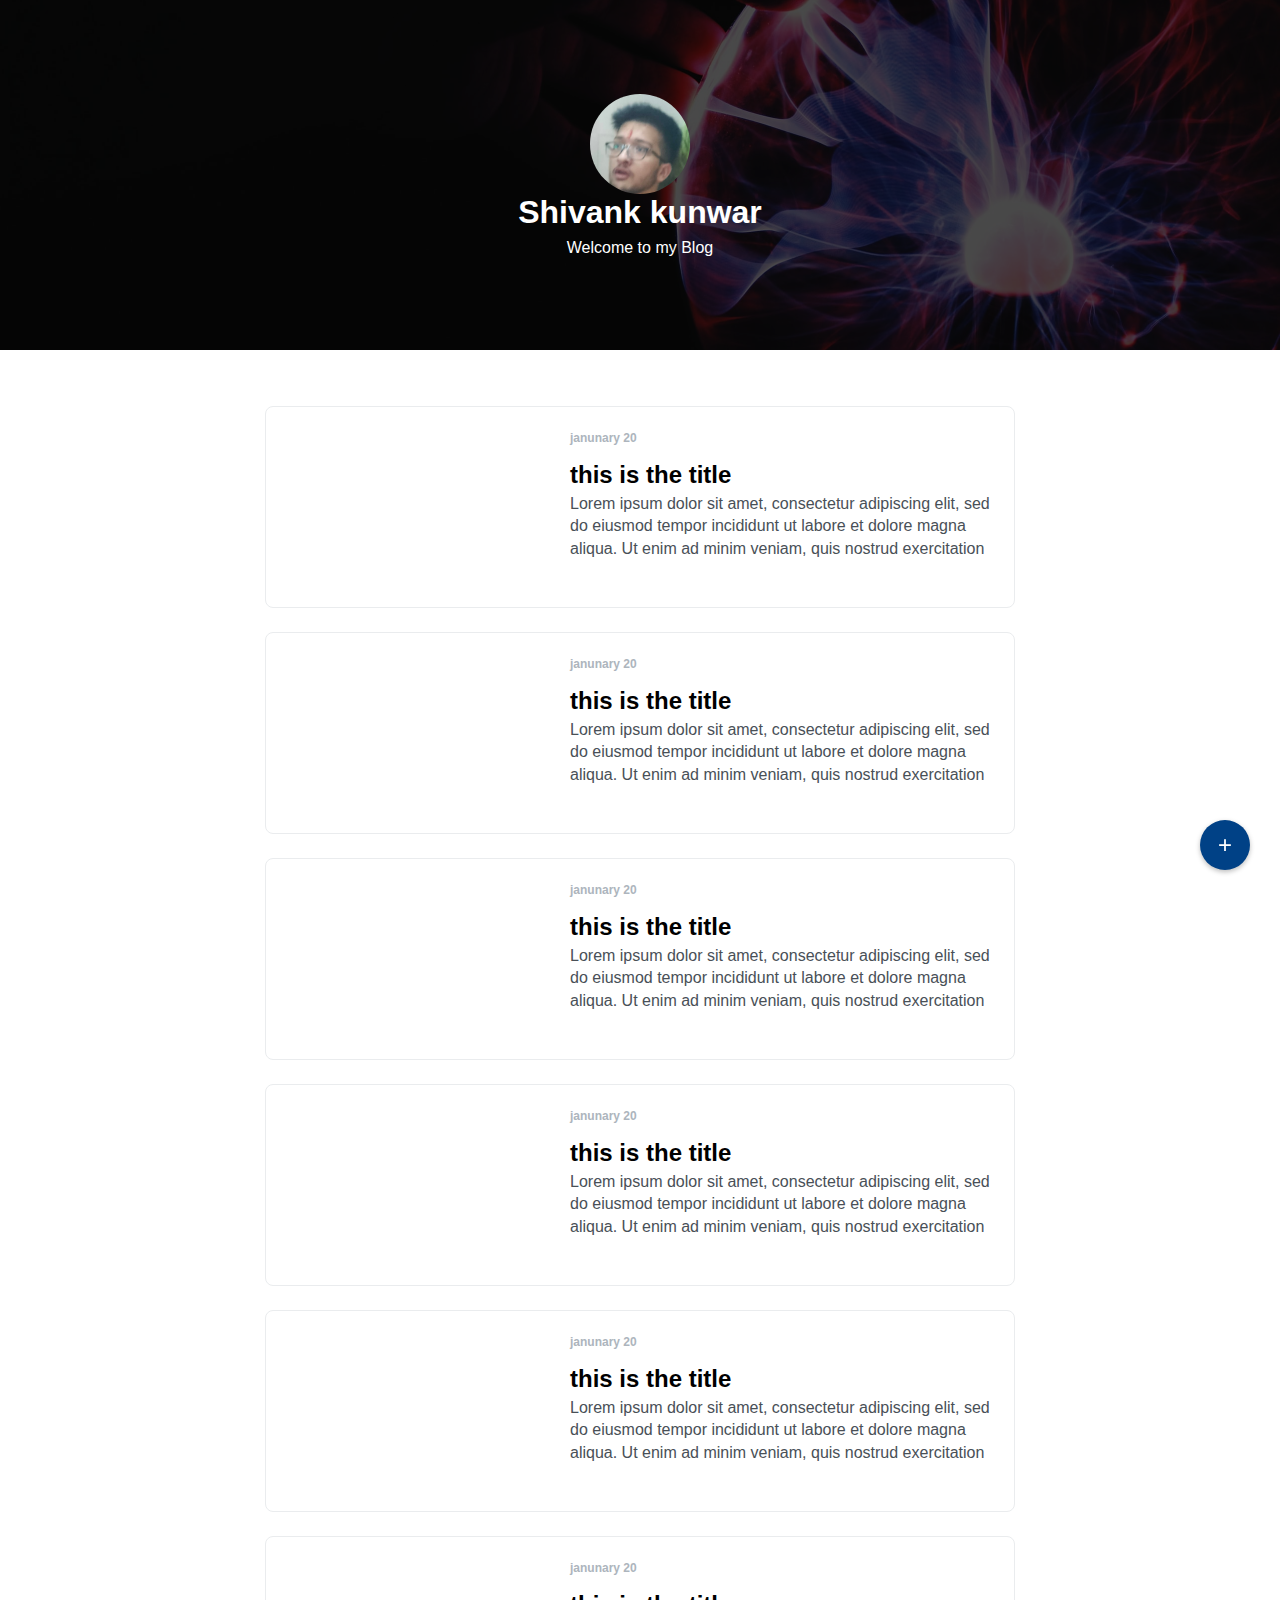
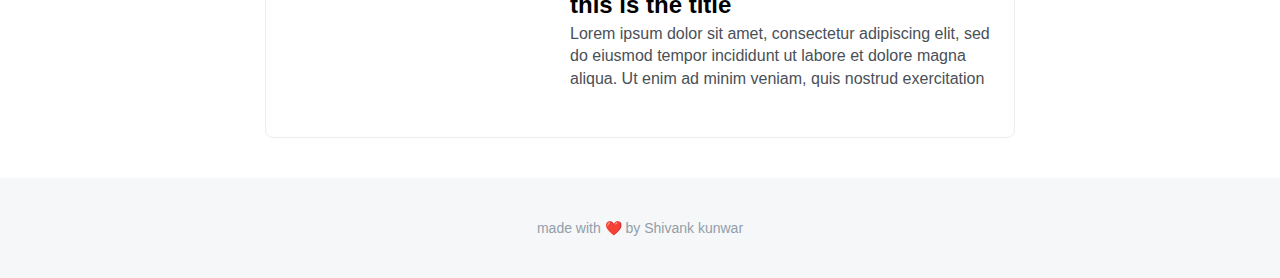
==== APP/exercises/index.html @ 14d7e5e0 "working on api connection" ====
<!DOCTYPE html>
<html>
    <head>
        <meta charset="utf-8">
        <meta http-equiv="X-UA-Compatible" content="IE=edge">
        <title>My Blog</title>
        <meta name="description" content="">
        <meta name="viewport" content="width=device-width, initial-scale=1">
        <link rel="stylesheet" href="style/style.css">
    </head>
    <body>
        <div class="add-post">
            <a href="new-post.html">
                <div class="nav-button nav-post-button">+</div>
            </a>
        </div>
        <header>
            <div class="profile-image"></div>
            
            <div class="profile-name">Shivank kunwar</div>
            <div class="subtext">Welcome to my Blog </div>
        </header>
        <div class="main">
            <div class="main-container">
                <div class="post">
                    <div class="post-image">
                        
                    </div>
                    <div class="post-content">
                        <div class="post-date">
                            janunary 20
                        </div>
                        <div class="post-title"><h4>this is the title</h4>
                            
                        </div>
                        <div class="post-text">
                            Lorem ipsum dolor sit amet, consectetur adipiscing elit, sed do eiusmod tempor incididunt ut labore et dolore magna aliqua. Ut enim ad minim veniam, quis nostrud exercitation ullamco laboris nisi ut aliquip ex ea commodo consequat. Duis aute irure dolor in reprehenderit in voluptate velit esse cillum dolore eu fugiat nulla pariatur. Excepteur sint occaecat cupidatat non proident, sunt in culpa qui officia deserunt mollit anim id est laborum
                        </div>
                    </div>
                </div>
                <div class="post">
                    <div class="post-image">
                        
                    </div>
                    <div class="post-content">
                        <div class="post-date">
                            janunary 20
                        </div>
                        <div class="post-title"><h4>this is the title</h4>
                            
                        </div>
                        <div class="post-text">
                            Lorem ipsum dolor sit amet, consectetur adipiscing elit, sed do eiusmod tempor incididunt ut labore et dolore magna aliqua. Ut enim ad minim veniam, quis nostrud exercitation ullamco laboris nisi ut aliquip ex ea commodo consequat. Duis aute irure dolor in reprehenderit in voluptate velit esse cillum dolore eu fugiat nulla pariatur. Excepteur sint occaecat cupidatat non proident, sunt in culpa qui officia deserunt mollit anim id est laborum
                        </div>
                    </div>
                </div>
                <div class="post">
                    <div class="post-image">
                        
                    </div>
                    <div class="post-content">
                        <div class="post-date">
                            janunary 20
                        </div>
                        <div class="post-title"><h4>this is the title</h4>
                            
                        </div>
                        <div class="post-text">
                            Lorem ipsum dolor sit amet, consectetur adipiscing elit, sed do eiusmod tempor incididunt ut labore et dolore magna aliqua. Ut enim ad minim veniam, quis nostrud exercitation ullamco laboris nisi ut aliquip ex ea commodo consequat. Duis aute irure dolor in reprehenderit in voluptate velit esse cillum dolore eu fugiat nulla pariatur. Excepteur sint occaecat cupidatat non proident, sunt in culpa qui officia deserunt mollit anim id est laborum
                        </div>
                    </div>
                </div>
                <div class="post">
                    <div class="post-image">
                        
                    </div>
                    <div class="post-content">
                        <div class="post-date">
                            janunary 20
                        </div>
                        <div class="post-title"><h4>this is the title</h4>
                            
                        </div>
                        <div class="post-text">
                            Lorem ipsum dolor sit amet, consectetur adipiscing elit, sed do eiusmod tempor incididunt ut labore et dolore magna aliqua. Ut enim ad minim veniam, quis nostrud exercitation ullamco laboris nisi ut aliquip ex ea commodo consequat. Duis aute irure dolor in reprehenderit in voluptate velit esse cillum dolore eu fugiat nulla pariatur. Excepteur sint occaecat cupidatat non proident, sunt in culpa qui officia deserunt mollit anim id est laborum
                        </div>
                    </div>
                </div>
                <div class="post">
                    <div class="post-image">
                        
                    </div>
                    <div class="post-content">
                        <div class="post-date">
                            janunary 20
                        </div>
                        <div class="post-title"><h4>this is the title</h4>
                            
                        </div>
                        <div class="post-text">
                            Lorem ipsum dolor sit amet, consectetur adipiscing elit, sed do eiusmod tempor incididunt ut labore et dolore magna aliqua. Ut enim ad minim veniam, quis nostrud exercitation ullamco laboris nisi ut aliquip ex ea commodo consequat. Duis aute irure dolor in reprehenderit in voluptate velit esse cillum dolore eu fugiat nulla pariatur. Excepteur sint occaecat cupidatat non proident, sunt in culpa qui officia deserunt mollit anim id est laborum
                        </div>
                    </div>
                </div>
                <div class="post">
                    <div class="post-image">
                        
                    </div>
                    <div class="post-content">
                        <div class="post-date">
                            janunary 20
                        </div>
                        <div class="post-title"><h4>this is the title</h4>
                            
                        </div>
                        <div class="post-text">
                            Lorem ipsum dolor sit amet, consectetur adipiscing elit, sed do eiusmod tempor incididunt ut labore et dolore magna aliqua. Ut enim ad minim veniam, quis nostrud exercitation ullamco laboris nisi ut aliquip ex ea commodo consequat. Duis aute irure dolor in reprehenderit in voluptate velit esse cillum dolore eu fugiat nulla pariatur. Excepteur sint occaecat cupidatat non proident, sunt in culpa qui officia deserunt mollit anim id est laborum
                        </div>
                    </div>
                </div>
            </div>
           
            
        </div>
        <footer>
            <p>made with ❤️ by Shivank kunwar</p>
        </footer>       
        <script src="js/index.js"></script>
    </body>
</html>
---- APP/exercises/style/style.css ----
body {
  margin: 0;
  font-family: Arial, Helvetica, sans-serif;
}

.post-link {
  text-decoration: none;
}
header {
  min-height: 350px;
  background-color: blue;
  color: white;
  display: flex;
  flex-direction: column;
  justify-content: center;
  align-items: center;
  background-image: url(../assets/banner.jpeg);
  background-size: cover;
  background-position: center;
  position: relative;
}
header > * {
  z-index: 10;
}
header::after {
  content: "";
  position: absolute;
  top: 0;
  bottom: 0;
  left: 0;
  right: 0;
  background-color: rgba(0, 0, 0, 0.7);
}
.profile-image {
  width: 100px;
  height: 100px;
  background-color: white;
  border-radius: 50%;
  background-image: url("../assets/profile\ \(2\).png");
  background-size: cover;
}
.profile-name {
  font-size: 2em;
  font-weight: bold;
}
.subtext {
  margin-top: 8px;
}
.main {
  margin-top: 32px;
  display: flex;
  justify-content: center;
}

.main-container {
  max-width: 750px;
  min-width: 600px;
  width: 100%;
  padding-left: 15px;
  padding-right: 15px;
}
.post {
  display: flex;
  border: 1px solid #eaecee;
  border-radius: 8px;
  height: 200px;
  overflow: hidden;
  transition: all 0.25s ease;
  margin-top: 24px;
}
.post:hover {
  transform: translate3d(0, -5px, 0);
  box-shadow: 0 2rem 5rem 0 rgba(0, 0, 0, 0.1);
}
.post-image {
  flex-basis: 40%;
  background-image: url(https://images.unsplash.com/photo-1610925836869-1d2550ce0de8?ixid=MXwxMjA3fDB8MHx0b3BpYy1mZWVkfDd8Ym84alFLVGFFMFl8fGVufDB8fHw%3D&ixlib=rb-1.2.1&auto=format&fit=crop&w=500&q=60);
  background-size: cover;
}

.post-content {
  flex-basis: 60%;
  padding: 24px;
}

footer {
  min-height: 100px;
  background-color: #eaecee70;
  color: #929eaa;
  display: flex;
  justify-content: center;
  align-items: center;
  margin-top: 40px;
  font-size: 14px;
}
.post-date {
  font-size: 12px;
  color: #adb5bd;
  font-weight: 600;
}

.post-title {
  margin-top: 16px;
  font-size: 1.5rem;
  columns: #333333;
  font-weight: 600;
}
.post-title h4 {
  margin: 0;
}
.post-text {
  margin-top: 4px;
  color: #495057;
  font-weight: 400;
  line-height: 1.4;
  max-height: 65px;
  overflow: hidden;
}
.nav-button.nav-post-button {
  position: fixed; /*sticks to bottom while scrolling*/
  bottom: 30px;
  right: 30px;
  font-size: 24px;

  width: 50px;
  height: 50px;
  border-radius: 50%;
  background-color: #004186;
  color: white;
  display: flex;
  justify-content: center;
  align-items: center;
  box-shadow: 0 2px 5px 0 rgba(0, 0, 0, 0.26);
  transition: all 0.25s ease;
}

.nav-button.nav-post-button:hover {
  background-color: #002349;
}
.navigation a {
  text-decoration: none;
  color: #004186;
  border: 1px solid #004186;
  border-radius: 5px;
  padding: 5px 8px;
}
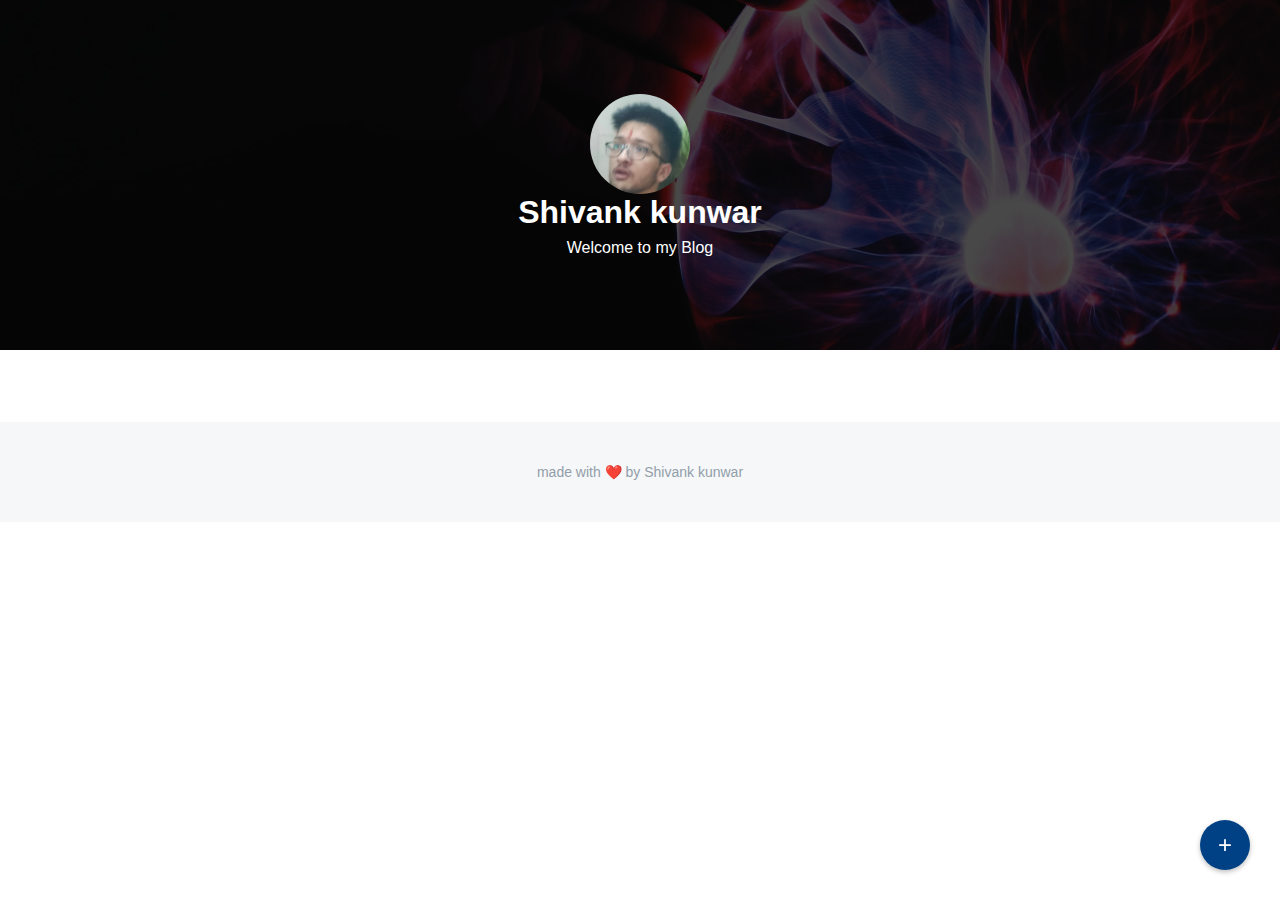
==== commit 07386b82: "final with file upload error" ====
--- a/APP/exercises/index.html
+++ b/APP/exercises/index.html
@@ -8,7 +8,7 @@
         <meta name="viewport" content="width=device-width, initial-scale=1">
         <link rel="stylesheet" href="style/style.css">
     </head>
-    <body>
+    <body class= "home-page">
         <div class="add-post">
             <a href="new-post.html">
                 <div class="nav-button nav-post-button">+</div>
@@ -21,106 +21,10 @@
             <div class="subtext">Welcome to my Blog </div>
         </header>
         <div class="main">
-            <div class="main-container">
-                <div class="post">
-                    <div class="post-image">
-                        
-                    </div>
-                    <div class="post-content">
-                        <div class="post-date">
-                            janunary 20
-                        </div>
-                        <div class="post-title"><h4>this is the title</h4>
-                            
-                        </div>
-                        <div class="post-text">
-                            Lorem ipsum dolor sit amet, consectetur adipiscing elit, sed do eiusmod tempor incididunt ut labore et dolore magna aliqua. Ut enim ad minim veniam, quis nostrud exercitation ullamco laboris nisi ut aliquip ex ea commodo consequat. Duis aute irure dolor in reprehenderit in voluptate velit esse cillum dolore eu fugiat nulla pariatur. Excepteur sint occaecat cupidatat non proident, sunt in culpa qui officia deserunt mollit anim id est laborum
-                        </div>
-                    </div>
-                </div>
-                <div class="post">
-                    <div class="post-image">
-                        
-                    </div>
-                    <div class="post-content">
-                        <div class="post-date">
-                            janunary 20
-                        </div>
-                        <div class="post-title"><h4>this is the title</h4>
-                            
-                        </div>
-                        <div class="post-text">
-                            Lorem ipsum dolor sit amet, consectetur adipiscing elit, sed do eiusmod tempor incididunt ut labore et dolore magna aliqua. Ut enim ad minim veniam, quis nostrud exercitation ullamco laboris nisi ut aliquip ex ea commodo consequat. Duis aute irure dolor in reprehenderit in voluptate velit esse cillum dolore eu fugiat nulla pariatur. Excepteur sint occaecat cupidatat non proident, sunt in culpa qui officia deserunt mollit anim id est laborum
-                        </div>
-                    </div>
-                </div>
-                <div class="post">
-                    <div class="post-image">
-                        
-                    </div>
-                    <div class="post-content">
-                        <div class="post-date">
-                            janunary 20
-                        </div>
-                        <div class="post-title"><h4>this is the title</h4>
-                            
-                        </div>
-                        <div class="post-text">
-                            Lorem ipsum dolor sit amet, consectetur adipiscing elit, sed do eiusmod tempor incididunt ut labore et dolore magna aliqua. Ut enim ad minim veniam, quis nostrud exercitation ullamco laboris nisi ut aliquip ex ea commodo consequat. Duis aute irure dolor in reprehenderit in voluptate velit esse cillum dolore eu fugiat nulla pariatur. Excepteur sint occaecat cupidatat non proident, sunt in culpa qui officia deserunt mollit anim id est laborum
-                        </div>
-                    </div>
-                </div>
-                <div class="post">
-                    <div class="post-image">
-                        
-                    </div>
-                    <div class="post-content">
-                        <div class="post-date">
-                            janunary 20
-                        </div>
-                        <div class="post-title"><h4>this is the title</h4>
-                            
-                        </div>
-                        <div class="post-text">
-                            Lorem ipsum dolor sit amet, consectetur adipiscing elit, sed do eiusmod tempor incididunt ut labore et dolore magna aliqua. Ut enim ad minim veniam, quis nostrud exercitation ullamco laboris nisi ut aliquip ex ea commodo consequat. Duis aute irure dolor in reprehenderit in voluptate velit esse cillum dolore eu fugiat nulla pariatur. Excepteur sint occaecat cupidatat non proident, sunt in culpa qui officia deserunt mollit anim id est laborum
-                        </div>
-                    </div>
-                </div>
-                <div class="post">
-                    <div class="post-image">
-                        
-                    </div>
-                    <div class="post-content">
-                        <div class="post-date">
-                            janunary 20
-                        </div>
-                        <div class="post-title"><h4>this is the title</h4>
-                            
-                        </div>
-                        <div class="post-text">
-                            Lorem ipsum dolor sit amet, consectetur adipiscing elit, sed do eiusmod tempor incididunt ut labore et dolore magna aliqua. Ut enim ad minim veniam, quis nostrud exercitation ullamco laboris nisi ut aliquip ex ea commodo consequat. Duis aute irure dolor in reprehenderit in voluptate velit esse cillum dolore eu fugiat nulla pariatur. Excepteur sint occaecat cupidatat non proident, sunt in culpa qui officia deserunt mollit anim id est laborum
-                        </div>
-                    </div>
-                </div>
-                <div class="post">
-                    <div class="post-image">
-                        
-                    </div>
-                    <div class="post-content">
-                        <div class="post-date">
-                            janunary 20
-                        </div>
-                        <div class="post-title"><h4>this is the title</h4>
-                            
-                        </div>
-                        <div class="post-text">
-                            Lorem ipsum dolor sit amet, consectetur adipiscing elit, sed do eiusmod tempor incididunt ut labore et dolore magna aliqua. Ut enim ad minim veniam, quis nostrud exercitation ullamco laboris nisi ut aliquip ex ea commodo consequat. Duis aute irure dolor in reprehenderit in voluptate velit esse cillum dolore eu fugiat nulla pariatur. Excepteur sint occaecat cupidatat non proident, sunt in culpa qui officia deserunt mollit anim id est laborum
-                        </div>
-                    </div>
-                </div>
+            <div class="main-container blogpost">
+                
             </div>
-           
-            
+                
         </div>
         <footer>
             <p>made with ❤️ by Shivank kunwar</p>
--- a/APP/exercises/style/style.css
+++ b/APP/exercises/style/style.css
@@ -6,22 +6,29 @@
 .post-link {
   text-decoration: none;
 }
+
 header {
   min-height: 350px;
-  background-color: blue;
   color: white;
   display: flex;
   flex-direction: column;
   justify-content: center;
   align-items: center;
-  background-image: url(../assets/banner.jpeg);
+
   background-size: cover;
   background-position: center;
   position: relative;
 }
-header > * {
+
+.home-page header,
+.new-post-page header {
+  background-image: url(../assets/banner.jpeg);
+}
+
+header>* {
   z-index: 10;
 }
+
 header::after {
   content: "";
   position: absolute;
@@ -31,6 +38,7 @@
   right: 0;
   background-color: rgba(0, 0, 0, 0.7);
 }
+
 .profile-image {
   width: 100px;
   height: 100px;
@@ -39,13 +47,17 @@
   background-image: url("../assets/profile\ \(2\).png");
   background-size: cover;
 }
-.profile-name {
+
+.profile-name,
+title {
   font-size: 2em;
   font-weight: bold;
 }
+
 .subtext {
   margin-top: 8px;
 }
+
 .main {
   margin-top: 32px;
   display: flex;
@@ -59,6 +71,7 @@
   padding-left: 15px;
   padding-right: 15px;
 }
+
 .post {
   display: flex;
   border: 1px solid #eaecee;
@@ -68,14 +81,17 @@
   transition: all 0.25s ease;
   margin-top: 24px;
 }
+
 .post:hover {
   transform: translate3d(0, -5px, 0);
   box-shadow: 0 2rem 5rem 0 rgba(0, 0, 0, 0.1);
 }
+
 .post-image {
   flex-basis: 40%;
-  background-image: url(https://images.unsplash.com/photo-1610925836869-1d2550ce0de8?ixid=MXwxMjA3fDB8MHx0b3BpYy1mZWVkfDd8Ym84alFLVGFFMFl8fGVufDB8fHw%3D&ixlib=rb-1.2.1&auto=format&fit=crop&w=500&q=60);
+
   background-size: cover;
+  background-position: center;
 }
 
 .post-content {
@@ -93,6 +109,7 @@
   margin-top: 40px;
   font-size: 14px;
 }
+
 .post-date {
   font-size: 12px;
   color: #adb5bd;
@@ -105,9 +122,11 @@
   columns: #333333;
   font-weight: 600;
 }
+
 .post-title h4 {
   margin: 0;
 }
+
 .post-text {
   margin-top: 4px;
   color: #495057;
@@ -116,8 +135,10 @@
   max-height: 65px;
   overflow: hidden;
 }
+
 .nav-button.nav-post-button {
-  position: fixed; /*sticks to bottom while scrolling*/
+  position: fixed;
+  /*sticks to bottom while scrolling*/
   bottom: 30px;
   right: 30px;
   font-size: 24px;
@@ -137,6 +158,7 @@
 .nav-button.nav-post-button:hover {
   background-color: #002349;
 }
+
 .navigation a {
   text-decoration: none;
   color: #004186;
@@ -144,3 +166,8 @@
   border-radius: 5px;
   padding: 5px 8px;
 }
+
+a.postlink {
+  text-decoration: none;
+  color: black;
+}